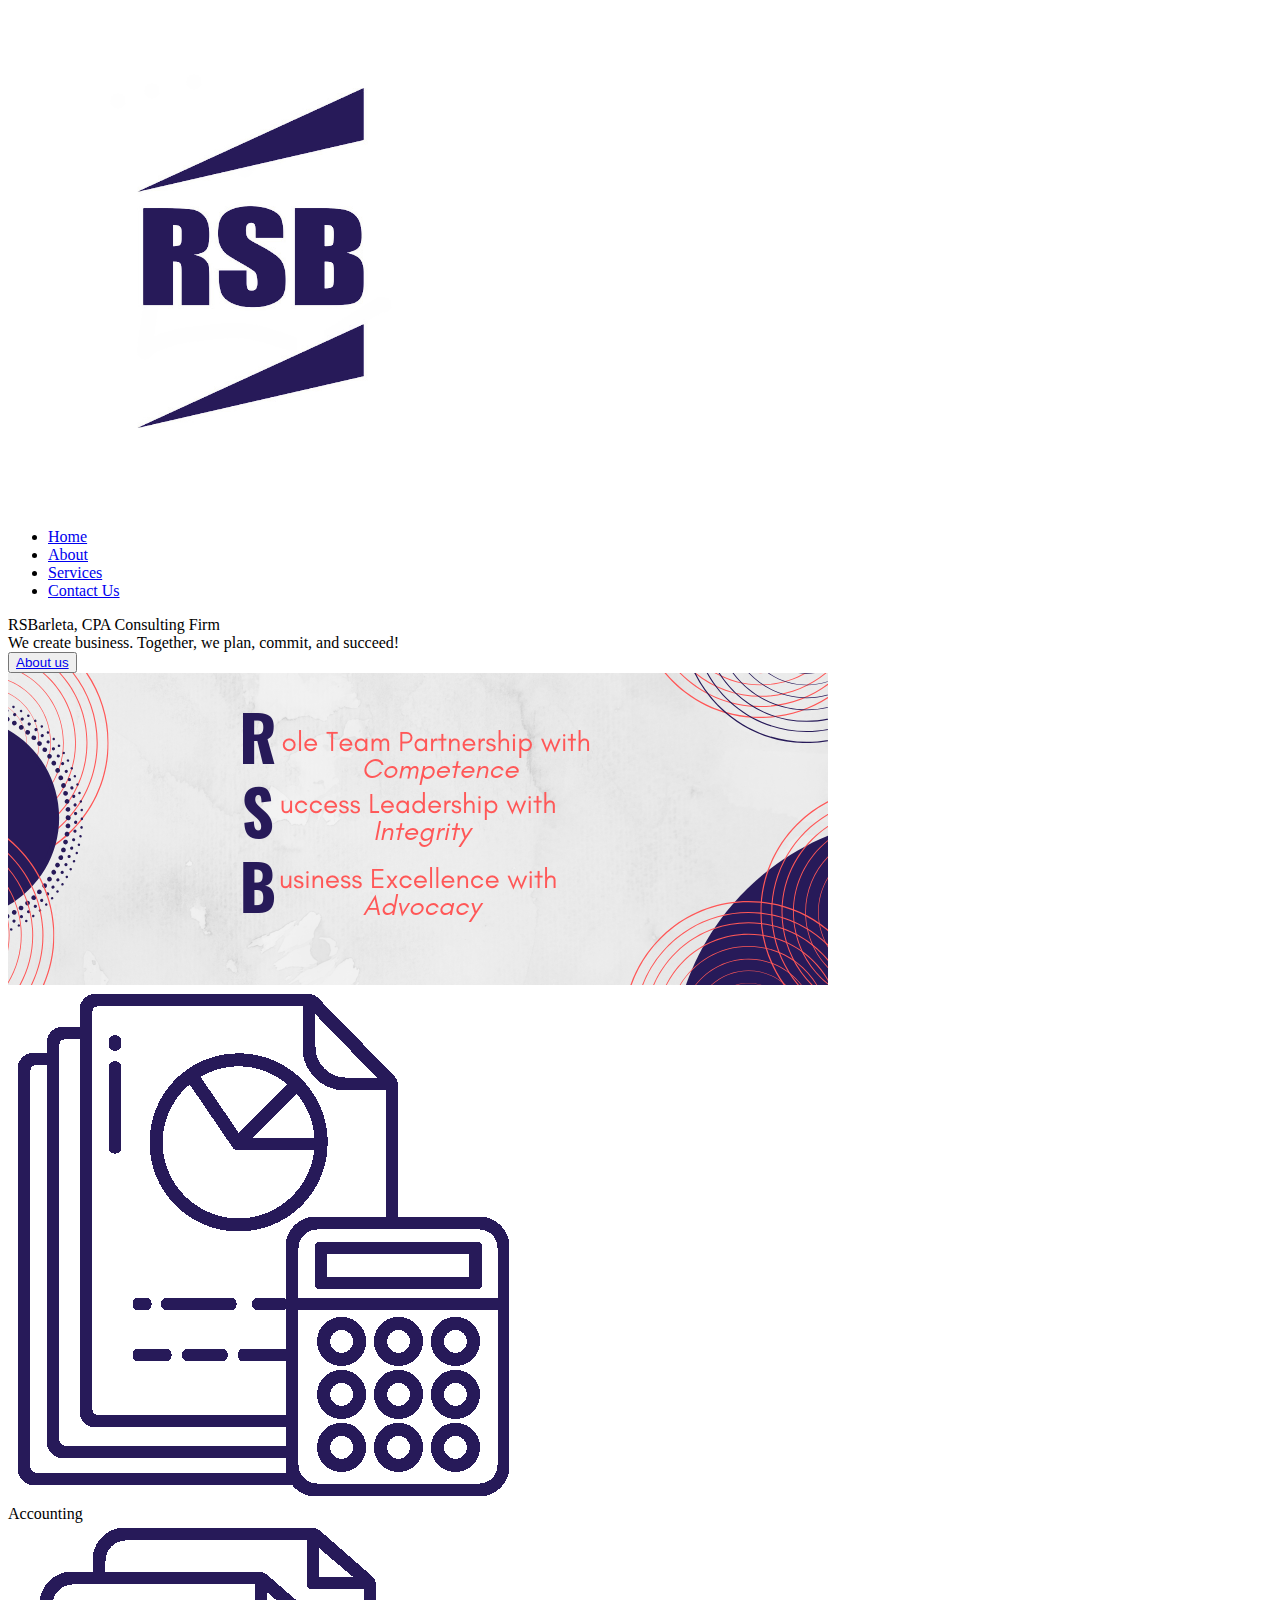
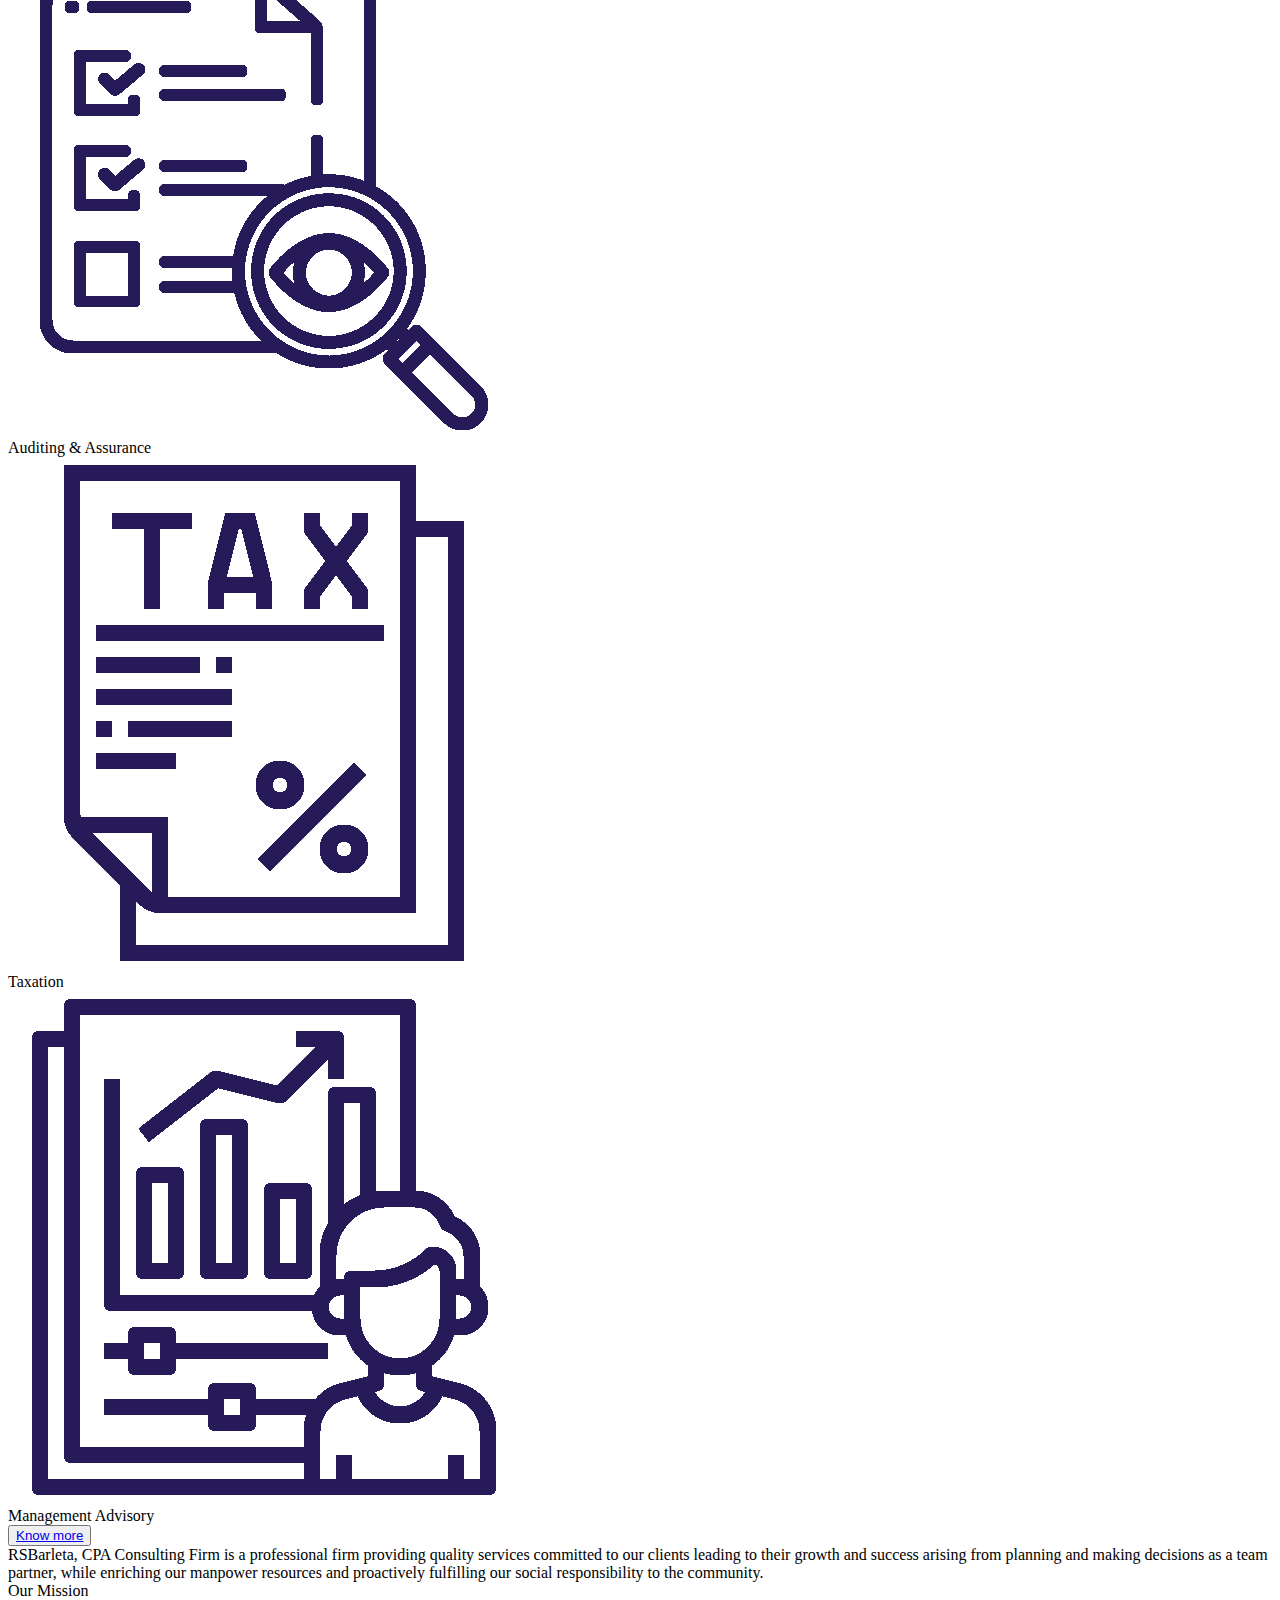
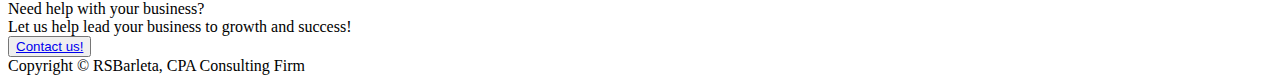
==== index.html @ b574bfd9 "Add content to the about web page and remove the partnerships web page" ====
<!DOCTYPE html>

<html lang="en">
    <head>
        <meta charset="UTF-8">
        <meta http-equiv="X-UA-Compatible" content="IE=edge">
        <meta name="viewport" content="width=device-width, initial-scale=1.0">
        <title>Home - RSBarleta, CPA Consulting Firm</title>
    </head>
    <body>
        <div class="header">
            <img src="images/logo" alt="RSB logo">
            <ul>
                <li><a href="index.html">Home</a></li>
                <li><a href="about.html">About</a></li>
                <li><a href="services.html">Services</a></li>
                <li><a href="contact-us.html">Contact Us</a></li>
            </ul>
        </div>

        <div class="body">
            <div class="hero section">
                <div class="hero-text">
                    <div class="main-text">RSBarleta, CPA Consulting Firm</div>
                    <div class="text">We create business. Together, we plan, commit, and succeed!</div>
                    <button><a href="about.html">About us</a></button>
                </div>
                <div class="hero-image">
                    <img src="images/core-values" alt="RSB core values">
                </div>
            </div>

            <div class="services-section">
                <div class="services">
                    <div class="service">
                        <img src="images/accounting" alt="accounting services">
                        <div class="text">Accounting</div>
                    </div>

                    <div class="service">
                        <img src="images/audit" alt="auditing and assurance services">
                        <div class="text">Auditing & Assurance</div>
                    </div>

                    <div class="service">
                        <img src="images/tax" alt="taxation services">
                        <div class="text">Taxation</div>
                    </div>

                    <div class="service">
                        <img src="images/mas" alt="management advisory services">
                        <div class="text">Management Advisory</div>
                    </div>
                </div>

                <div class="services-button">
                    <button><a href="services.html">Know more</a></button>
                </div>
            </div>

            <div class="mission-section">
                <div class="mission-text">
                    RSBarleta, CPA Consulting Firm is a professional firm providing quality services committed to our clients leading to their growth and success arising from planning and making decisions as a team partner, while enriching our manpower resources and proactively fulfilling our social responsibility to the community.
                </div>

                <div class="mission">Our Mission</div>
            </div>

            <div class="contact-section">
                <div class="contact-window">
                    <div class="contact-text">
                        <div class="call-to-action">Need help with your business?</div>
                        <div class="text">Let us help lead your business to growth and success!</div>
                    </div>

                    <div class="contact-button">
                        <button><a href="contact-us.html">Contact us!</a></button>
                    </div>
                </div>
            </div>
        </div>

        <div class="footer">
            Copyright © RSBarleta, CPA Consulting Firm
        </div>
    </body>
</html>
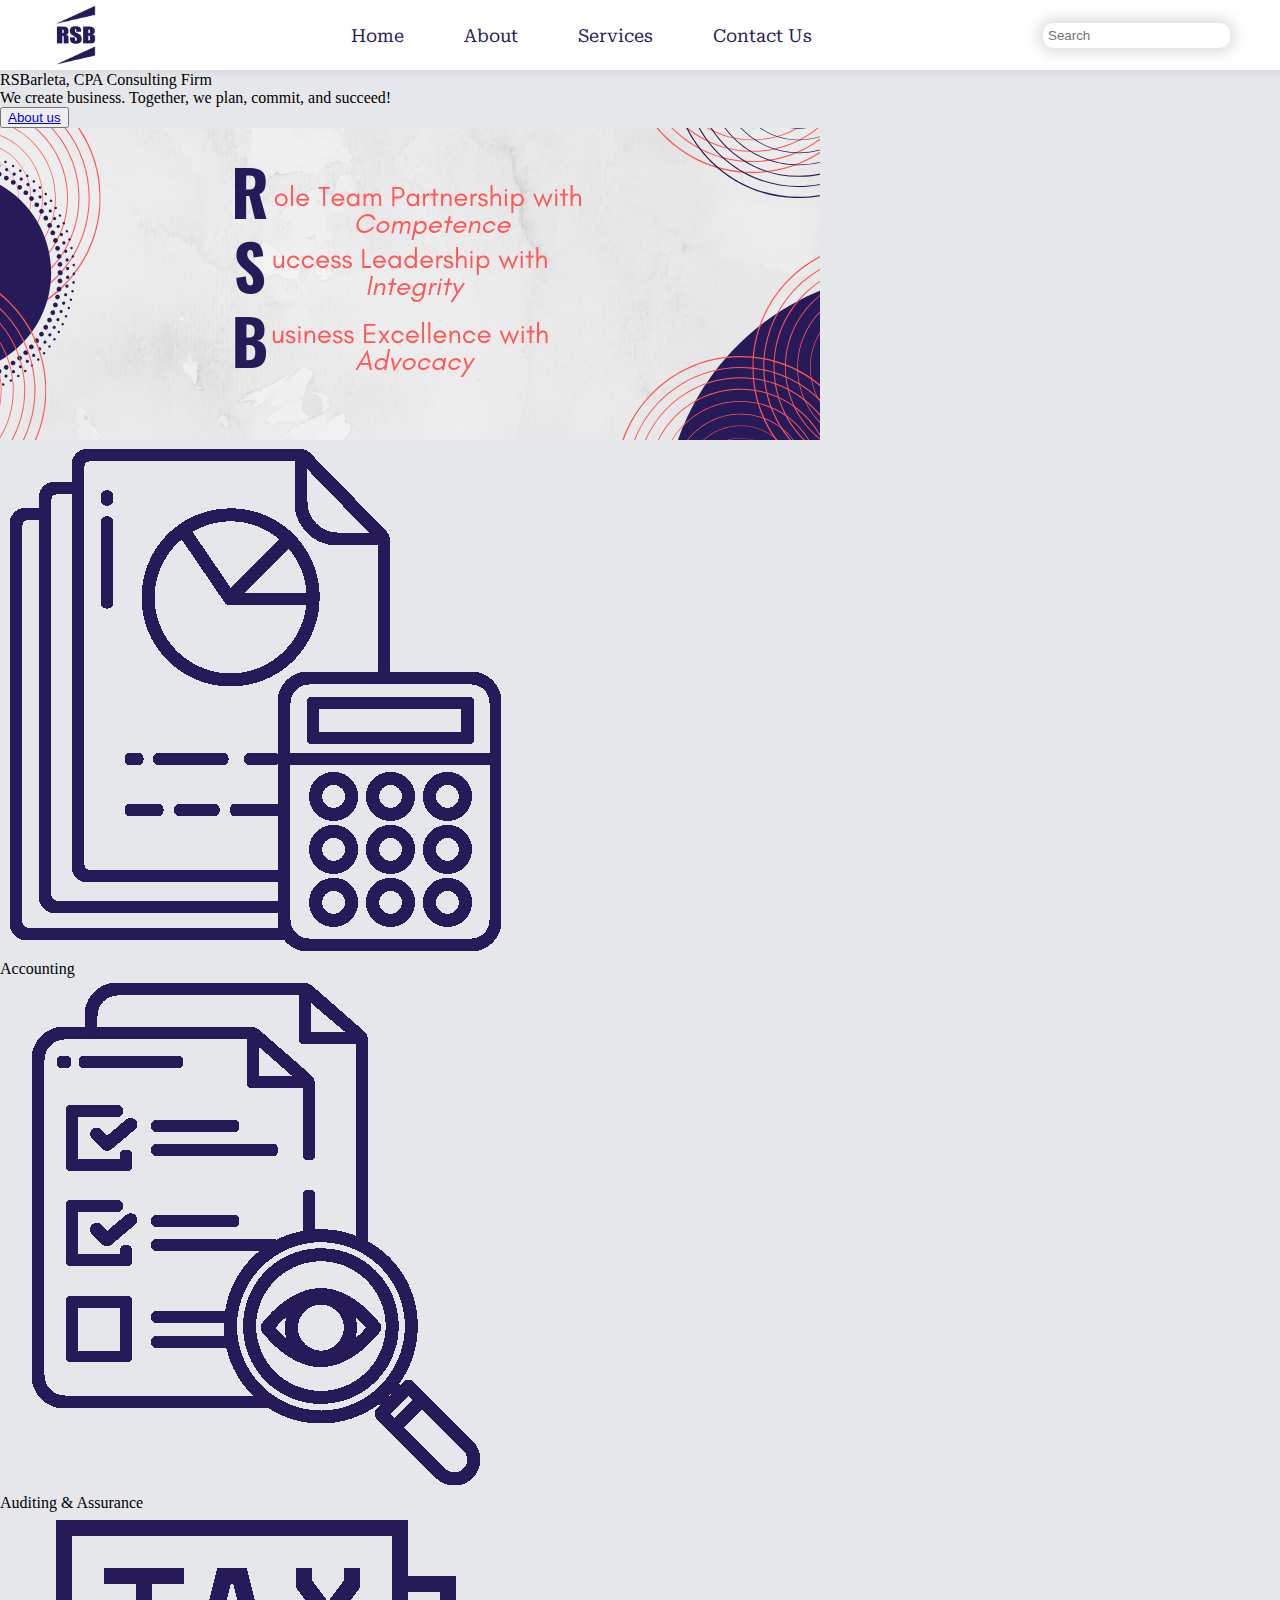
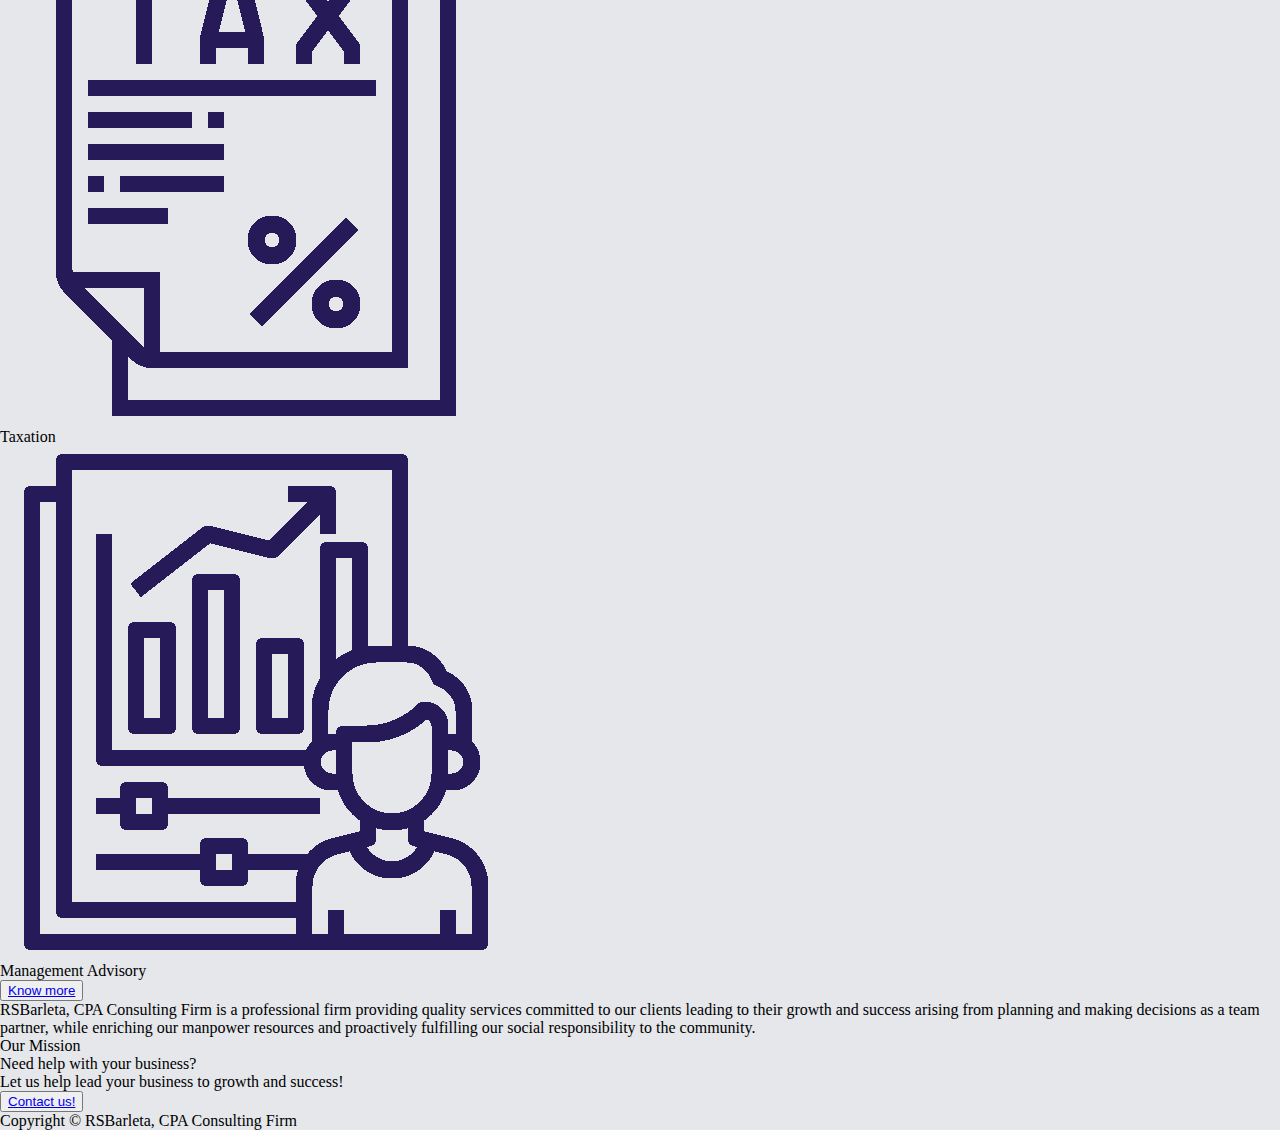
==== commit fa364f21: "Add design to the header" ====
--- a/index.html
+++ b/index.html
@@ -6,16 +6,27 @@
         <meta http-equiv="X-UA-Compatible" content="IE=edge">
         <meta name="viewport" content="width=device-width, initial-scale=1.0">
         <title>Home - RSBarleta, CPA Consulting Firm</title>
+        <link rel="stylesheet" href="styles.css">
     </head>
     <body>
         <div class="header">
-            <img src="images/logo" alt="RSB logo">
-            <ul>
-                <li><a href="index.html">Home</a></li>
-                <li><a href="about.html">About</a></li>
-                <li><a href="services.html">Services</a></li>
-                <li><a href="contact-us.html">Contact Us</a></li>
-            </ul>
+            <div class="logo">
+                <img src="images/logo" alt="RSB logo">
+            </div>
+
+            <div class="header-links">
+                <ul class="links">
+                    <li><a href="index.html">Home</a></li>
+                    <li><a href="about.html">About</a></li>
+                    <li><a href="services.html">Services</a></li>
+                    <li><a href="contact-us.html">Contact Us</a></li>
+                </ul>
+            </div>
+
+            <div class="search">
+                <input type="text" placeholder="Search"></input>
+
+            </div>
         </div>
 
         <div class="body">
--- a/styles.css
+++ b/styles.css
@@ -0,0 +1,68 @@
+@import url('https://fonts.googleapis.com/css2?family=Arvo&display=swap');
+@import url('https://fonts.googleapis.com/css2?family=Lato&family=Montserrat&display=swap');
+@import url('https://fonts.googleapis.com/css2?family=Roboto+Serif:opsz@8..144&display=swap');
+
+html {
+    box-sizing: border-box;
+    overflow-y: scroll;
+}
+
+*, *:before, *:after {
+    box-sizing: inherit;
+}
+
+body {
+    margin: 0;
+    background-color: #e5e7eb;
+}
+
+.header {
+    background-color: white;
+    border-bottom: 1px solid #ddd;
+    box-shadow: 0 0 8px rgba(0,0,0,.1);
+    display: flex;
+    align-items: center;
+    justify-content: space-between;
+}
+
+.logo img {
+    max-width: 100%;
+    max-height: 100%;
+}
+
+.logo {
+    flex-shrink: 0;
+    height: 70px;
+    width: 70px;
+    margin-left: 50px;
+    padding: 5px;
+}
+
+.links {
+    display: flex;
+    flex-shrink: 0;
+    list-style: none;
+    margin: 0;
+    padding: 0;
+    gap: 60px;
+}
+
+.links a {
+    font-size: 18px;
+    font-family: "Roboto Serif";
+    text-decoration: none;
+    color: rgb(39, 26, 89);
+}
+
+.search {
+    margin-right: 50px;
+    flex-shrink: 0;
+}
+
+input {
+    padding: 5px;
+    border: 0;
+    box-shadow: 0 0 15px 4px rgba(0,0,0,0.15);
+    border-radius: 10px;
+}
+
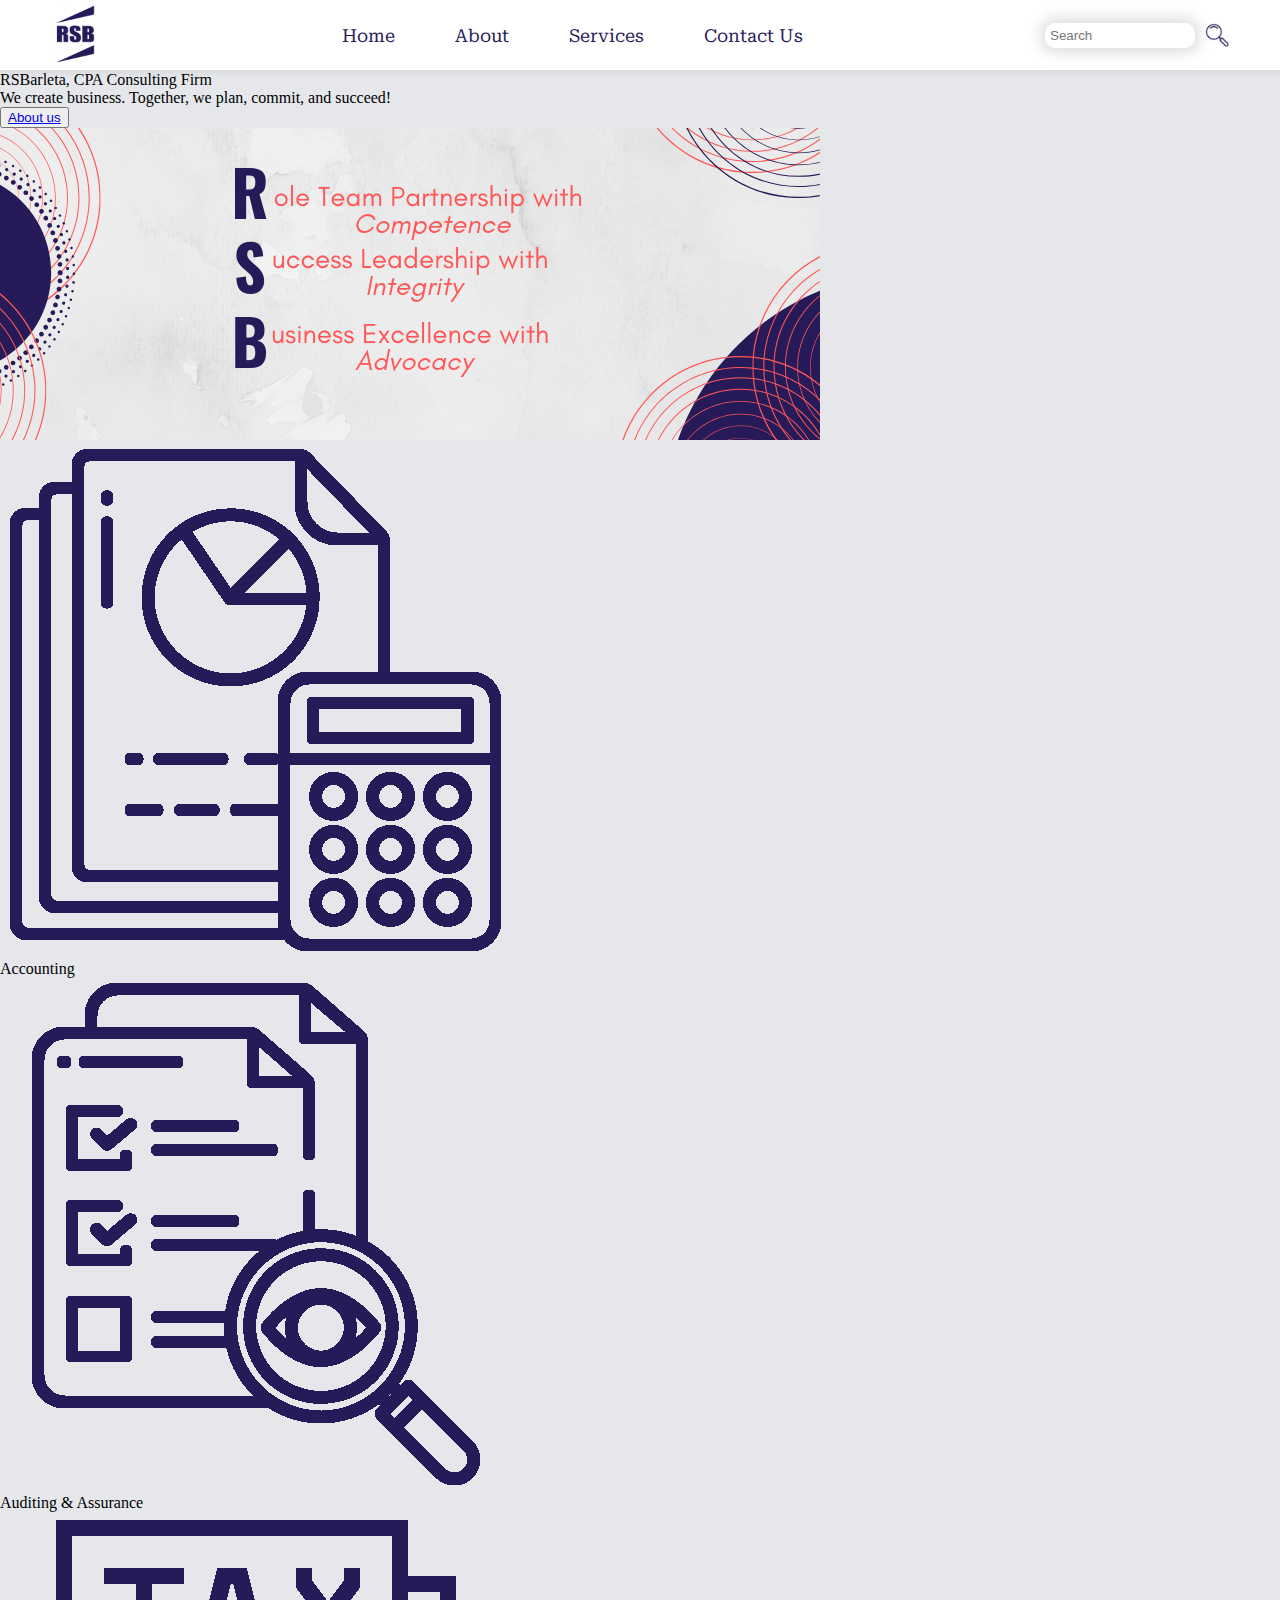
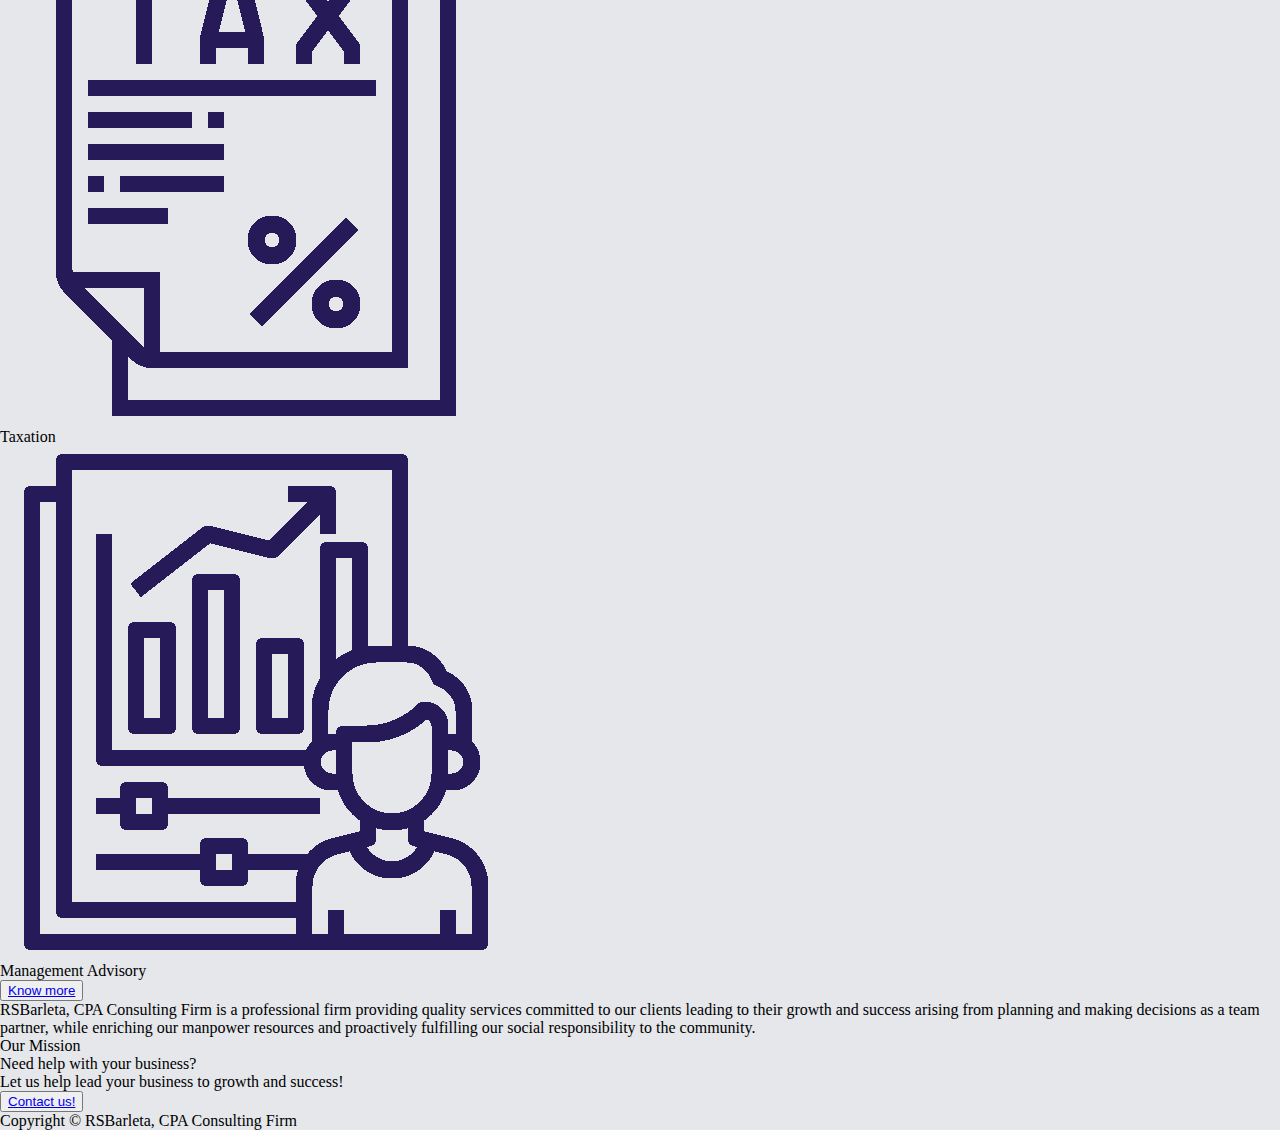
==== commit 13054933: "Add search icon to the header" ====
--- a/index.html
+++ b/index.html
@@ -25,7 +25,7 @@
 
             <div class="search">
                 <input type="text" placeholder="Search"></input>
-
+                <img src="images/search-icon"></img>
             </div>
         </div>
 
--- a/styles.css
+++ b/styles.css
@@ -33,7 +33,7 @@
 .logo {
     flex-shrink: 0;
     height: 70px;
-    width: 70px;
+    width: 50px;
     margin-left: 50px;
     padding: 5px;
 }
@@ -55,6 +55,7 @@
 }
 
 .search {
+    display: flex;
     margin-right: 50px;
     flex-shrink: 0;
 }
@@ -64,5 +65,11 @@
     border: 0;
     box-shadow: 0 0 15px 4px rgba(0,0,0,0.15);
     border-radius: 10px;
+    margin-right: 10px;
+    width: 150px;
 }
 
+.search img {
+    max-width: 25px;
+    max-height: 25px;
+}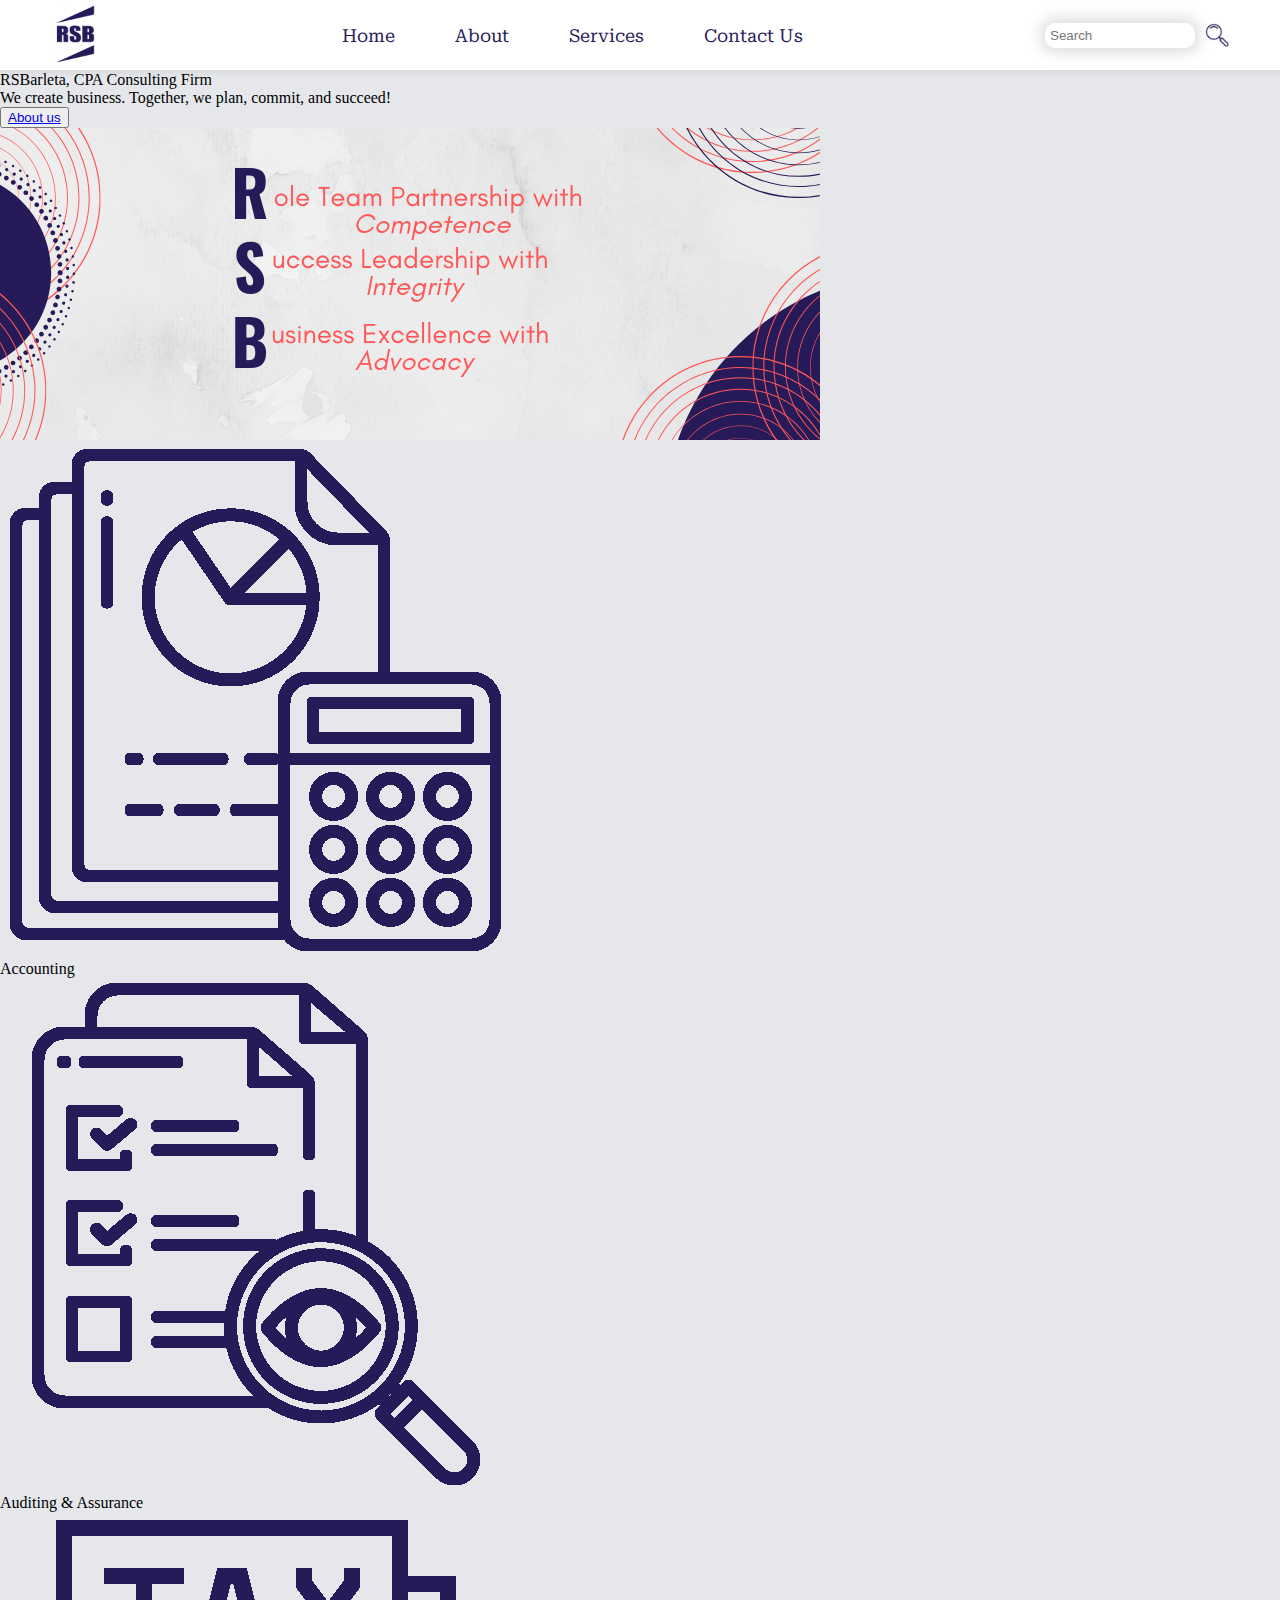
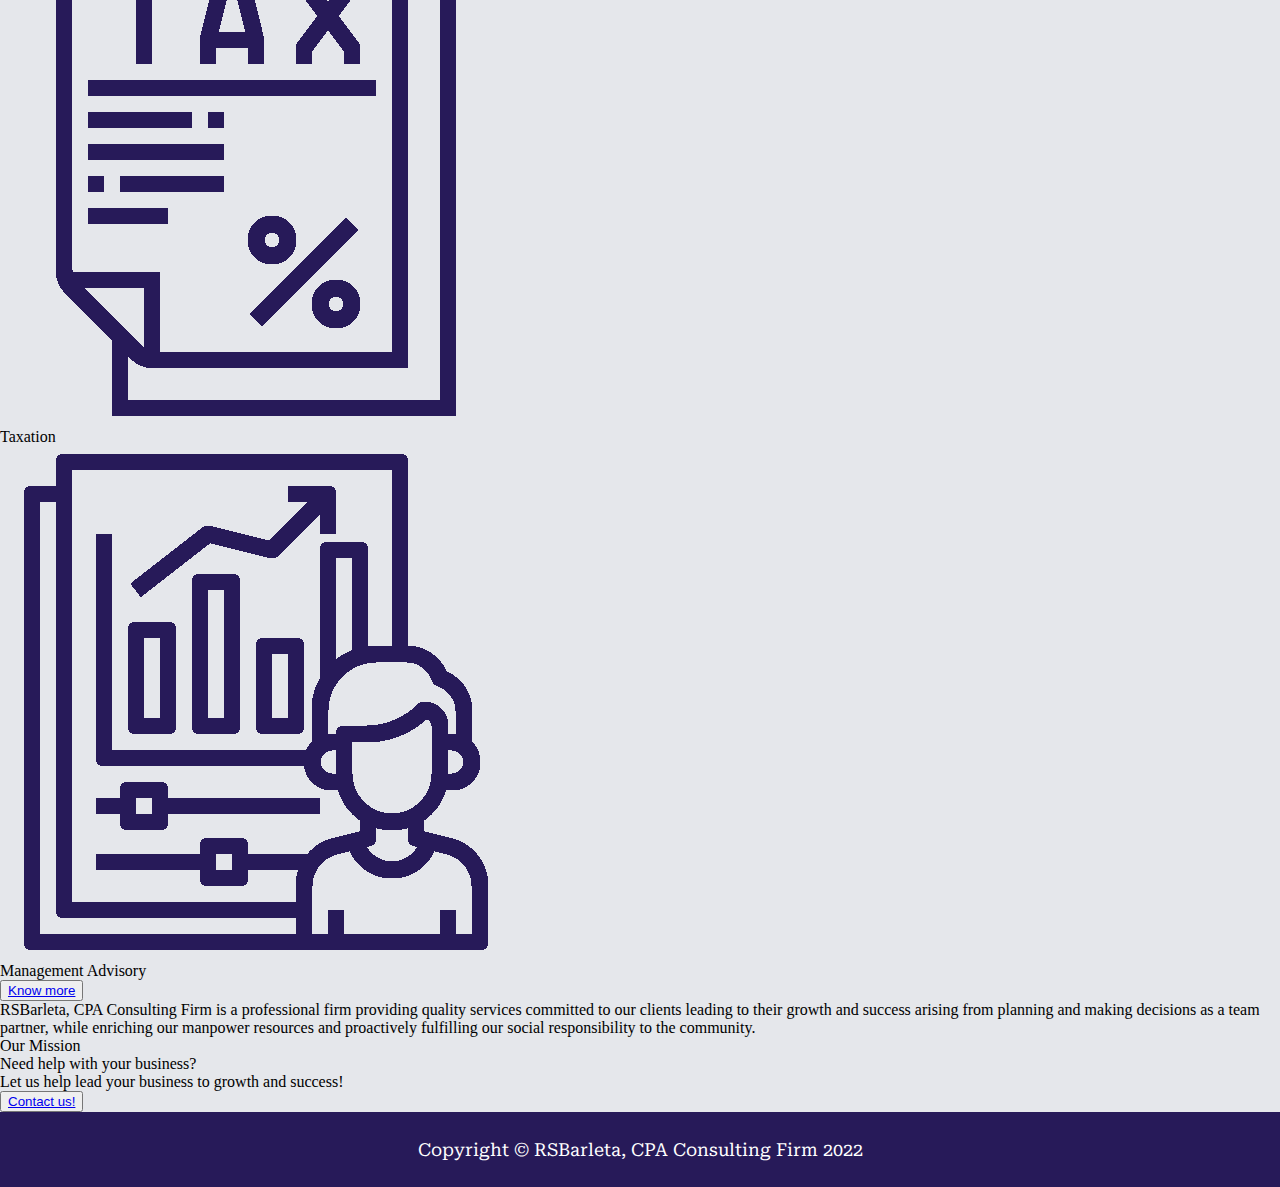
==== commit d07f7463: "Add design to the footer of the website" ====
--- a/index.html
+++ b/index.html
@@ -92,7 +92,7 @@
         </div>
 
         <div class="footer">
-            Copyright © RSBarleta, CPA Consulting Firm
+            Copyright © RSBarleta, CPA Consulting Firm 2022
         </div>
     </body>
 </html>--- a/styles.css
+++ b/styles.css
@@ -13,7 +13,10 @@
 
 body {
     margin: 0;
+    height: 100vh;
     background-color: #e5e7eb;
+    display: flex;
+    flex-direction: column;
 }
 
 .header {
@@ -23,6 +26,7 @@
     display: flex;
     align-items: center;
     justify-content: space-between;
+    padding: 0 50px;
 }
 
 .logo img {
@@ -34,7 +38,6 @@
     flex-shrink: 0;
     height: 70px;
     width: 50px;
-    margin-left: 50px;
     padding: 5px;
 }
 
@@ -49,14 +52,13 @@
 
 .links a {
     font-size: 18px;
-    font-family: "Roboto Serif";
+    font-family: "Roboto Serif", sans-serif;
     text-decoration: none;
     color: rgb(39, 26, 89);
 }
 
 .search {
     display: flex;
-    margin-right: 50px;
     flex-shrink: 0;
 }
 
@@ -72,4 +74,22 @@
 .search img {
     max-width: 25px;
     max-height: 25px;
+}
+
+.footer {
+    display: flex;
+    background-color: rgb(39, 26, 89);
+    color: white;
+    font-size: 18px;
+    font-family: "Roboto Serif", sans-serif;
+    align-items: center;
+    justify-content: center;
+    height: 75px;
+    flex-shrink: 0;
+}
+
+.body {
+    display: flex;
+    flex-direction: column;
+    flex: 1;
 }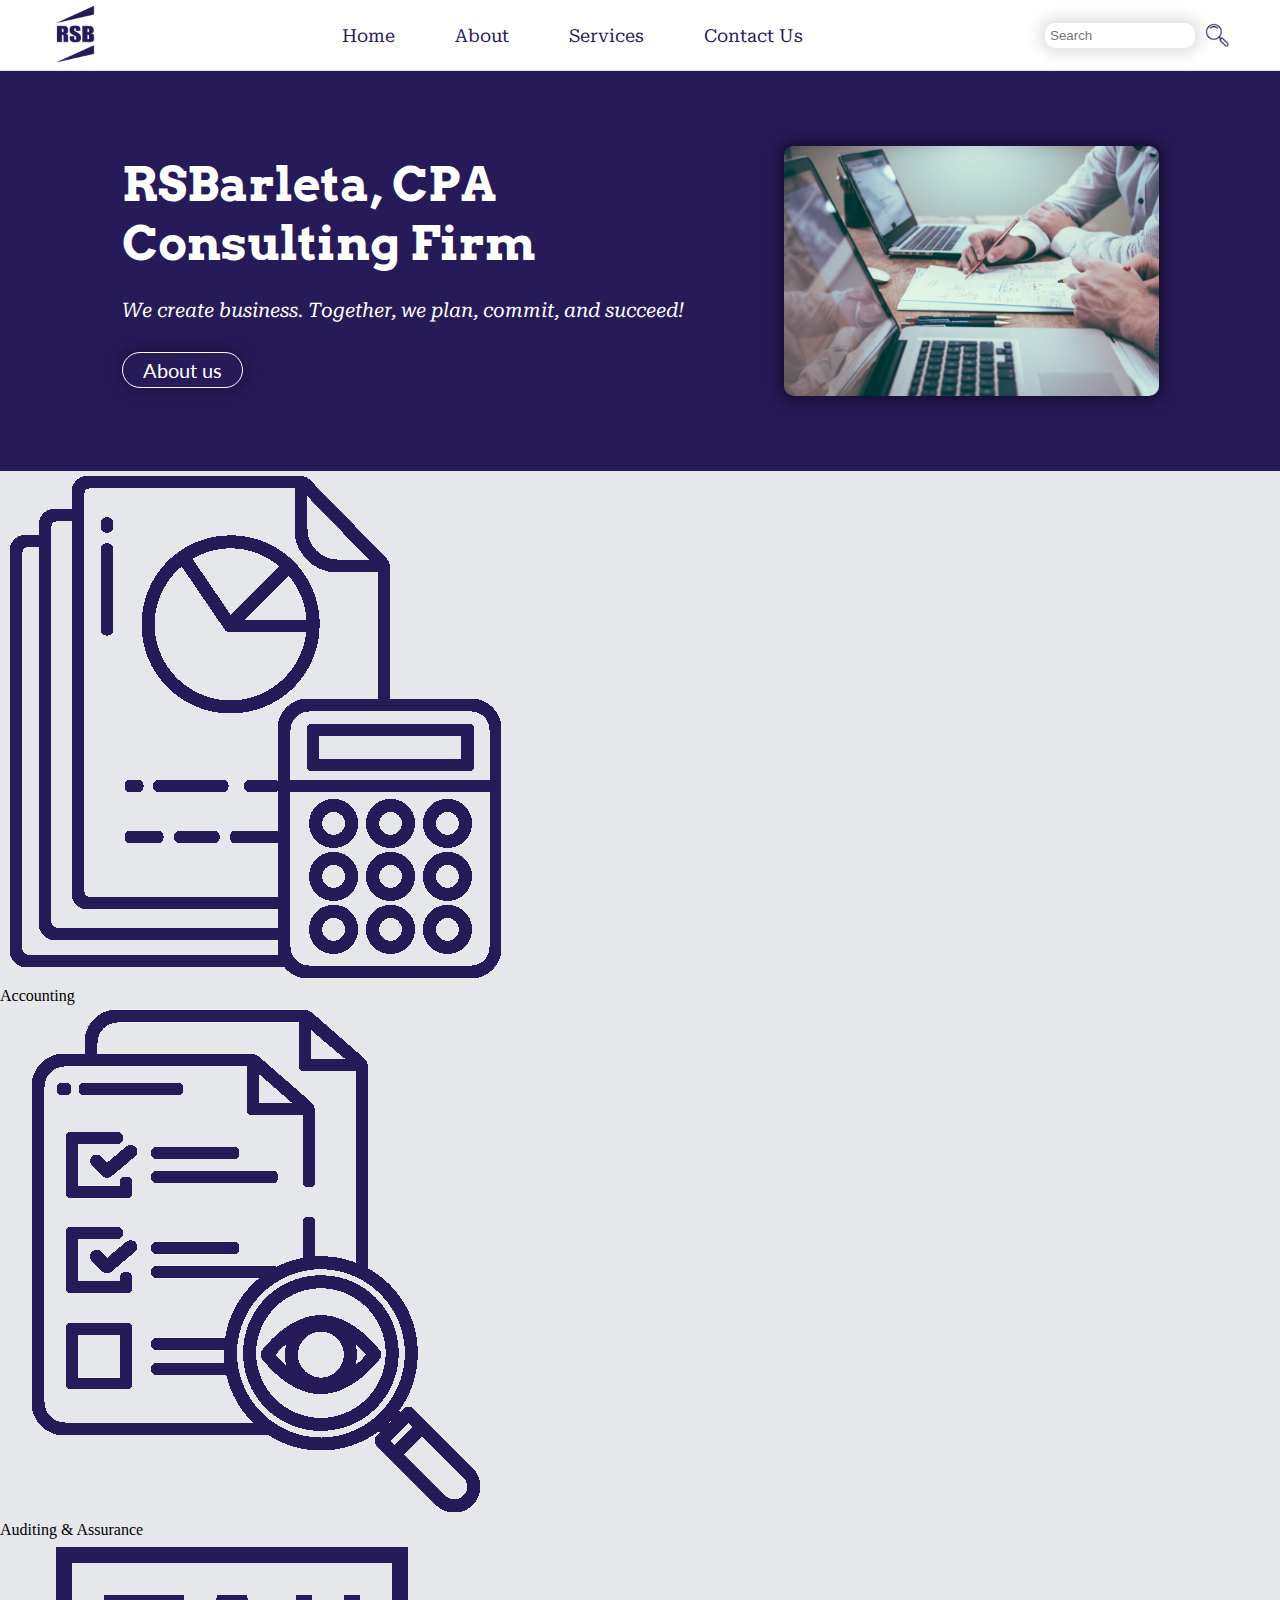
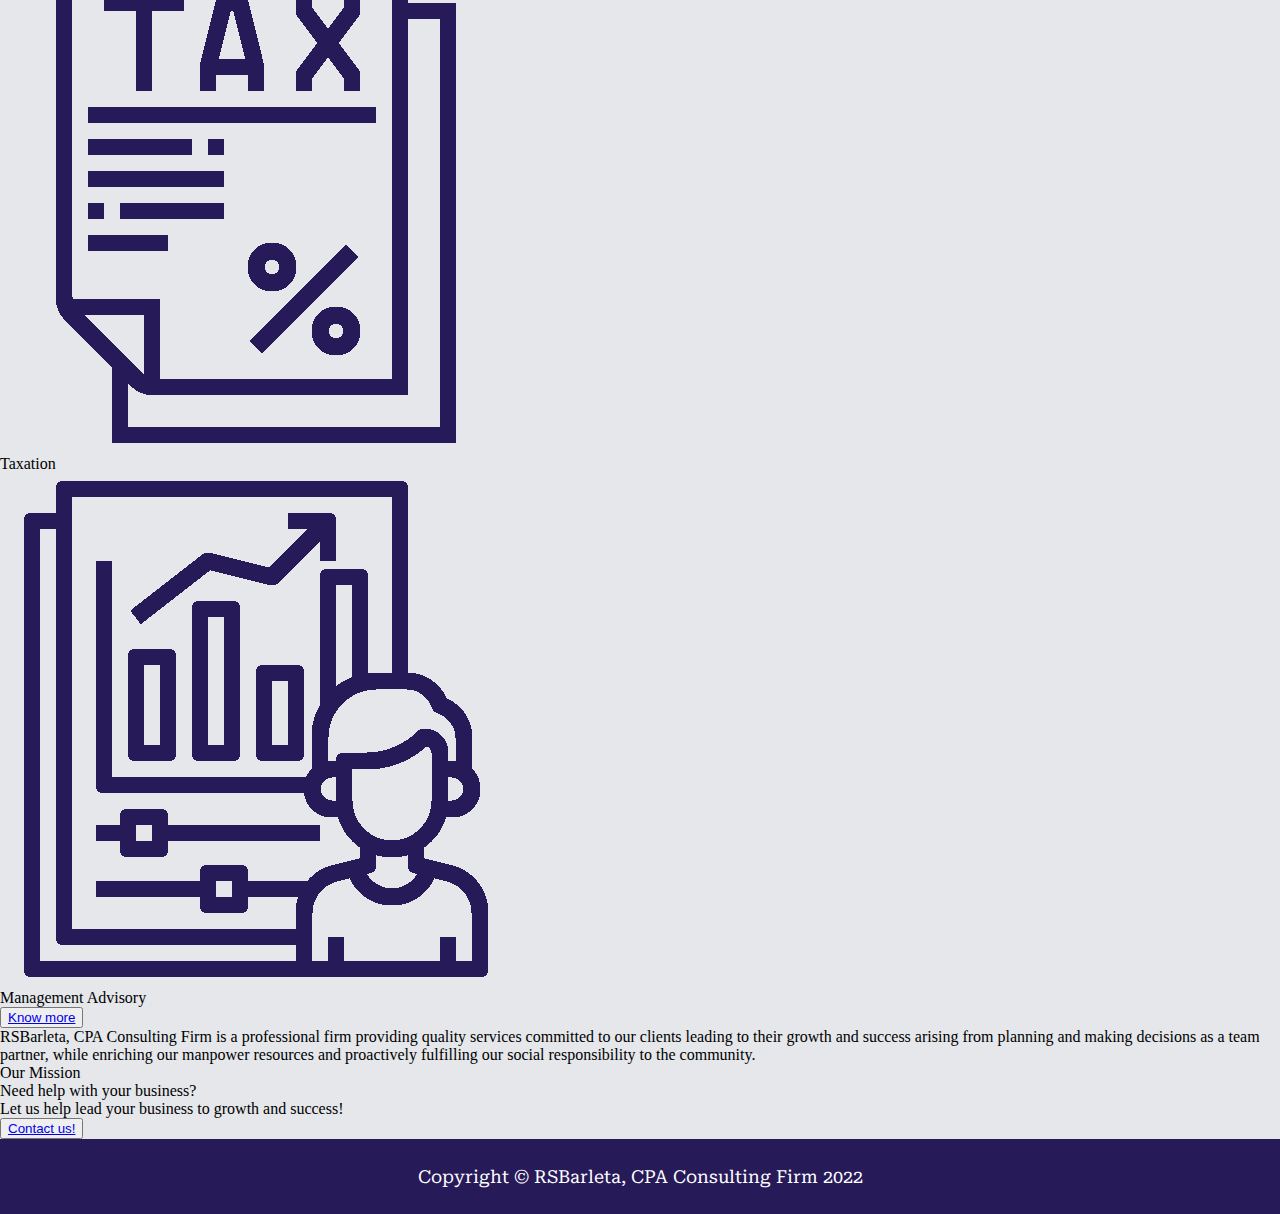
==== commit eff8b8e5: "Add design to the hero section of the home web page" ====
--- a/index.html
+++ b/index.html
@@ -30,15 +30,14 @@
         </div>
 
         <div class="body">
-            <div class="hero section">
+            <div class="hero-section">
                 <div class="hero-text">
-                    <div class="main-text">RSBarleta, CPA Consulting Firm</div>
+                    <div class="heading">RSBarleta, CPA <br> 
+                    Consulting Firm</div>
                     <div class="text">We create business. Together, we plan, commit, and succeed!</div>
                     <button><a href="about.html">About us</a></button>
                 </div>
-                <div class="hero-image">
-                    <img src="images/core-values" alt="RSB core values">
-                </div>
+                <img src="images/hero-image" alt="building">
             </div>
 
             <div class="services-section">
--- a/styles.css
+++ b/styles.css
@@ -92,4 +92,54 @@
     display: flex;
     flex-direction: column;
     flex: 1;
+}
+
+.body .hero-section {
+    display: flex;
+    background-color:rgb(39, 26, 89);
+    align-items: center;
+    justify-content: center;
+    padding: 75px;
+}
+
+.body .hero-text {
+    margin-right: 100px;
+}
+
+.body .hero-section .heading {
+    color: white;
+    font-family: "Arvo", sans-serif;
+    font-size: 48px;
+    font-weight: bold;
+    margin-bottom: 25px;
+}
+
+.body .hero-section .text {
+    color: white;
+    font-family: "Roboto Serif", sans-serif;
+    font-size: 20px;
+    font-style: italic;
+    margin-bottom: 30px;
+}
+
+.body .hero-section button{
+    border: 1px solid white;
+    background-color: rgba(255, 255, 255,0.00);
+    box-shadow: 0 0 15px 4px rgba(0,0,0,0.25);
+    border-radius: 20px;
+    padding: 5px 20px;
+}
+
+.body .hero-section a {
+    text-decoration: none;
+    color: white;
+    font-family: "Lato";
+    font-size: 20px;
+}
+
+.body .hero-section img {
+    width: 375px;
+    height: auto;
+    border-radius: 10px;
+    box-shadow: 0 0 15px 4px rgba(0,0,0,0.50);
 }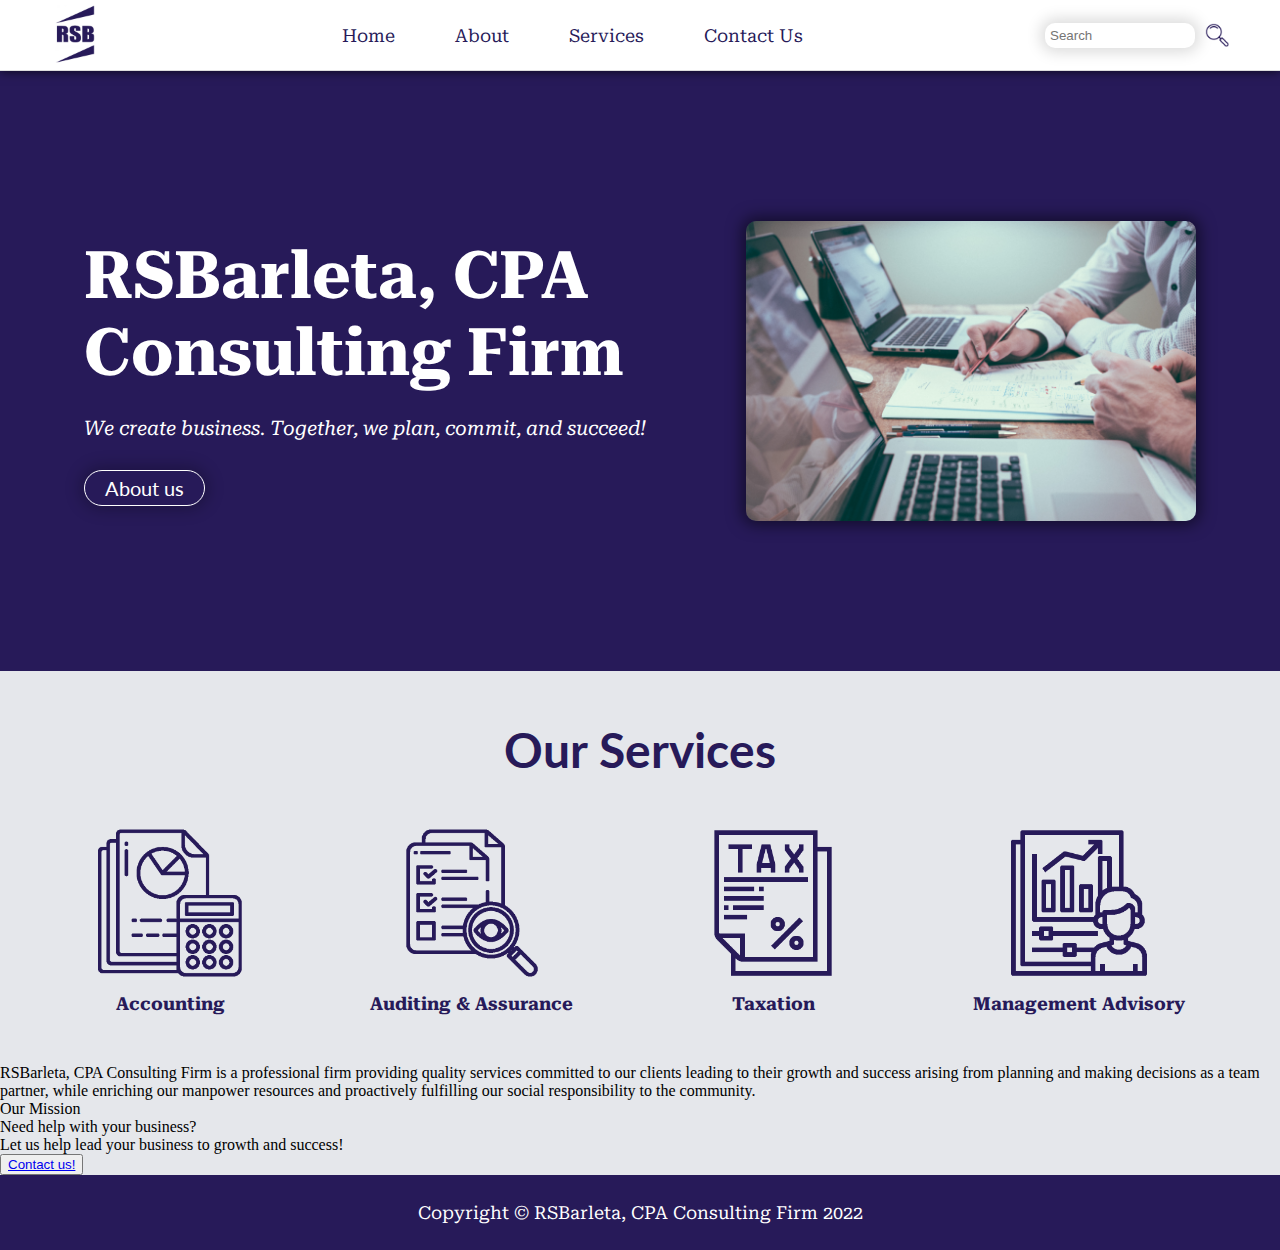
==== commit 4146aaa5: "Add design to the services section of the home web page" ====
--- a/index.html
+++ b/index.html
@@ -41,6 +41,7 @@
             </div>
 
             <div class="services-section">
+                <div class="heading">Our Services</div>
                 <div class="services">
                     <div class="service">
                         <img src="images/accounting" alt="accounting services">
@@ -61,10 +62,6 @@
                         <img src="images/mas" alt="management advisory services">
                         <div class="text">Management Advisory</div>
                     </div>
-                </div>
-
-                <div class="services-button">
-                    <button><a href="services.html">Know more</a></button>
                 </div>
             </div>
 
--- a/styles.css
+++ b/styles.css
@@ -1,4 +1,3 @@
-@import url('https://fonts.googleapis.com/css2?family=Arvo&display=swap');
 @import url('https://fonts.googleapis.com/css2?family=Lato&family=Montserrat&display=swap');
 @import url('https://fonts.googleapis.com/css2?family=Roboto+Serif:opsz@8..144&display=swap');
 
@@ -22,11 +21,12 @@
 .header {
     background-color: white;
     border-bottom: 1px solid #ddd;
-    box-shadow: 0 0 8px rgba(0,0,0,.1);
+    box-shadow: 0 0 10px rgba(0,0,0,.75);
     display: flex;
     align-items: center;
     justify-content: space-between;
     padding: 0 50px;
+    z-index: 10 !important;
 }
 
 .logo img {
@@ -94,12 +94,14 @@
     flex: 1;
 }
 
+/* Hero section */
+
 .body .hero-section {
     display: flex;
     background-color:rgb(39, 26, 89);
     align-items: center;
     justify-content: center;
-    padding: 75px;
+    padding: 150px 75px;
 }
 
 .body .hero-text {
@@ -108,8 +110,8 @@
 
 .body .hero-section .heading {
     color: white;
-    font-family: "Arvo", sans-serif;
-    font-size: 48px;
+    font-family: "Roboto Serif", sans-serif;
+    font-size: 66px;
     font-weight: bold;
     margin-bottom: 25px;
 }
@@ -138,8 +140,50 @@
 }
 
 .body .hero-section img {
-    width: 375px;
+    width: 450px;
     height: auto;
     border-radius: 10px;
     box-shadow: 0 0 15px 4px rgba(0,0,0,0.50);
+}
+
+/* Our services section*/
+
+.services-section{
+    display: flex;
+    flex-direction: column;
+    align-items: center;
+    padding: 50px 0;
+}
+
+.services-section .heading {
+    color:rgb(39, 26, 89);
+    font-family: "Lato", sans-serif;
+    font-size: 48px;
+    font-weight: bold;
+    margin-bottom: 50px;
+}
+
+.services {
+    display: flex;
+    justify-content: space-around;
+    gap: 125px;
+}
+
+.service img {
+    width: 150px;
+    height: auto;
+}
+
+.service .text {
+    font-family: "Roboto Serif", sans-serif;
+    font-weight: bold;
+    font-size: 18px;
+    color:rgb(39, 26, 89);
+}
+
+.service {
+    display: flex;
+    flex-direction: column;
+    align-items: center;
+    gap: 15px;
 }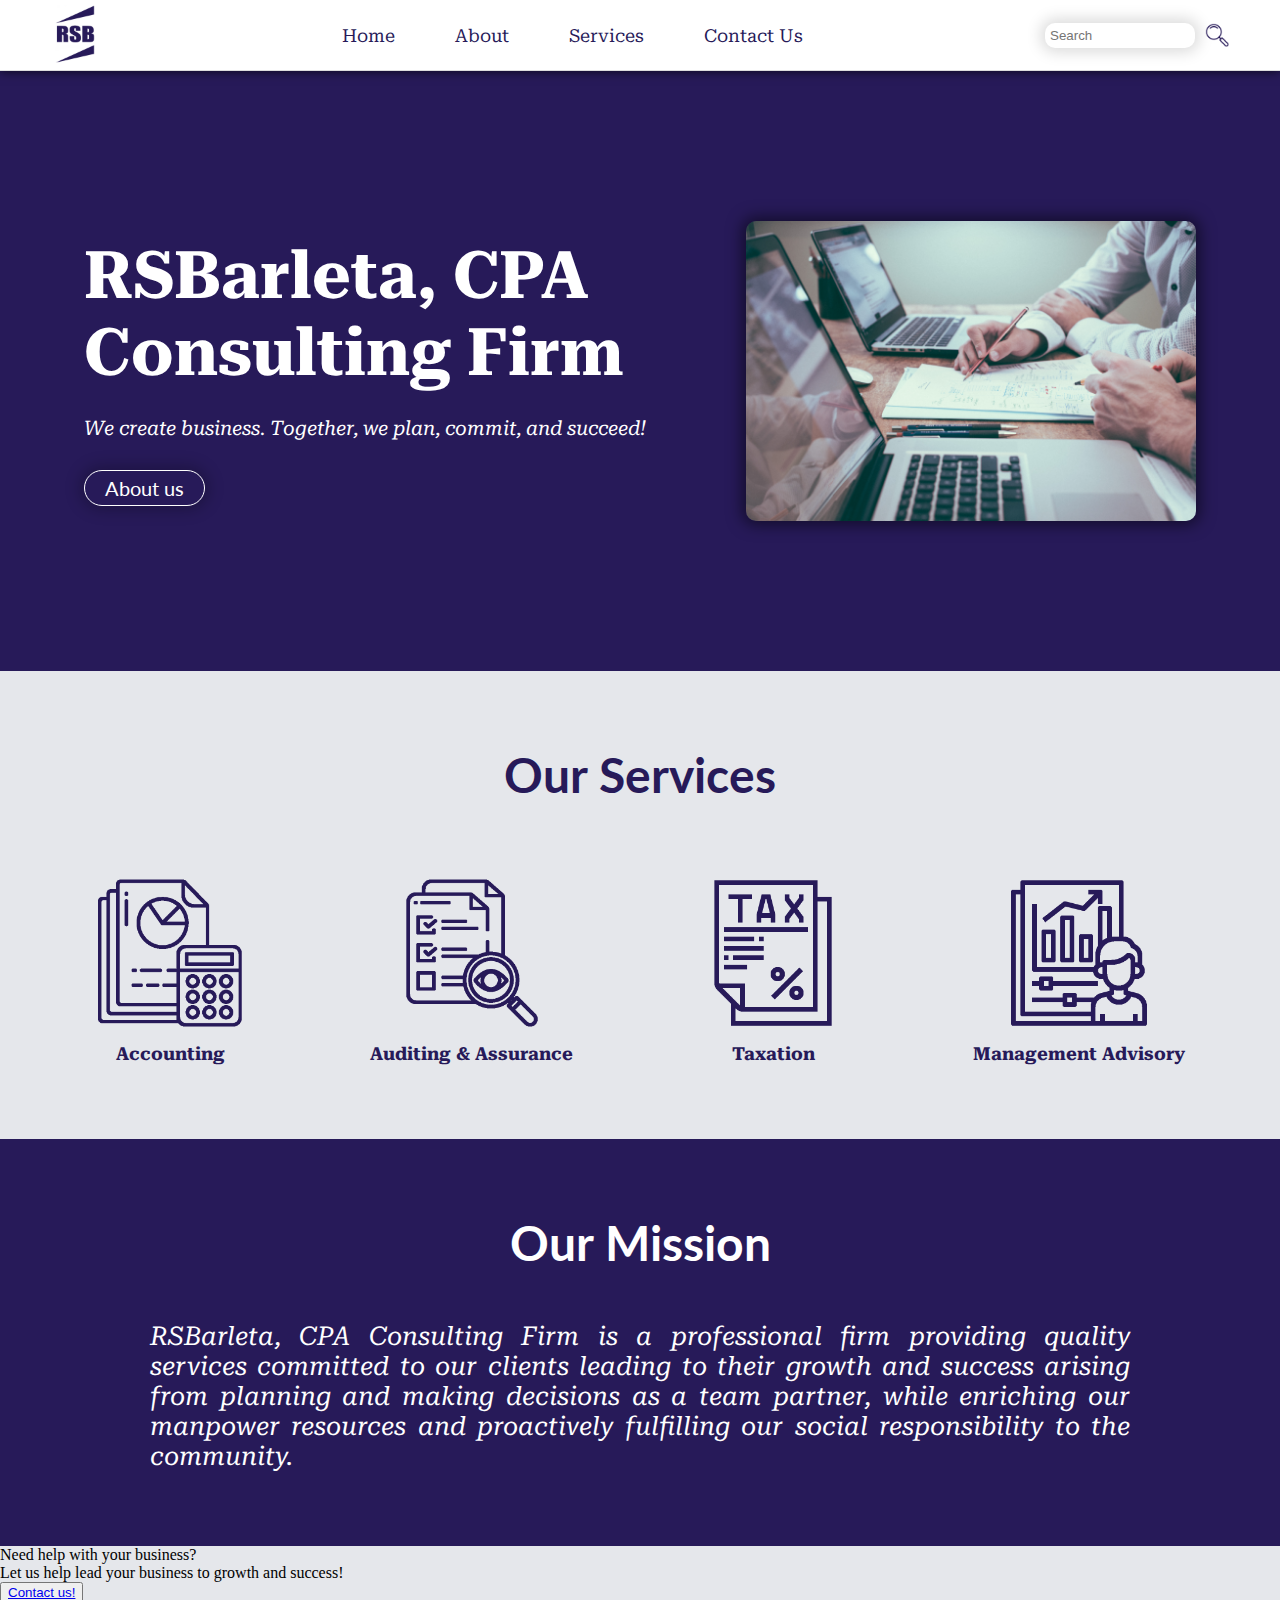
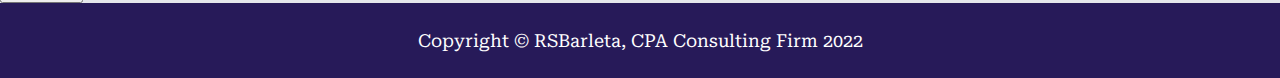
==== commit 4a55b809: "Add design to the mission section of the home web page" ====
--- a/index.html
+++ b/index.html
@@ -66,11 +66,12 @@
             </div>
 
             <div class="mission-section">
+
+                <div class="mission">Our Mission</div>
+
                 <div class="mission-text">
                     RSBarleta, CPA Consulting Firm is a professional firm providing quality services committed to our clients leading to their growth and success arising from planning and making decisions as a team partner, while enriching our manpower resources and proactively fulfilling our social responsibility to the community.
                 </div>
-
-                <div class="mission">Our Mission</div>
             </div>
 
             <div class="contact-section">
--- a/styles.css
+++ b/styles.css
@@ -146,13 +146,13 @@
     box-shadow: 0 0 15px 4px rgba(0,0,0,0.50);
 }
 
-/* Our services section*/
+/* Our services section */
 
 .services-section{
     display: flex;
     flex-direction: column;
     align-items: center;
-    padding: 50px 0;
+    padding: 75px 0;
 }
 
 .services-section .heading {
@@ -160,7 +160,7 @@
     font-family: "Lato", sans-serif;
     font-size: 48px;
     font-weight: bold;
-    margin-bottom: 50px;
+    margin-bottom: 75px;
 }
 
 .services {
@@ -186,4 +186,32 @@
     flex-direction: column;
     align-items: center;
     gap: 15px;
+}
+
+/* Mission section */
+
+.mission-section {
+    display: flex;
+    flex-direction: column;
+    background-color:rgb(39, 26, 89);
+    align-items: center;
+    justify-content: center;
+    padding: 75px 150px;
+}
+
+.mission {
+    color: white;
+    font-family: "Lato", sans-serif;
+    font-size: 48px;
+    font-weight: bold;
+    margin-bottom: 50px;
+    padding: 0px;
+}
+
+.mission-text{
+    font-family: "Roboto Serif", sans-serif;
+    font-style: italic;
+    font-size: 26px;
+    color: white;
+    text-align: justify;
 }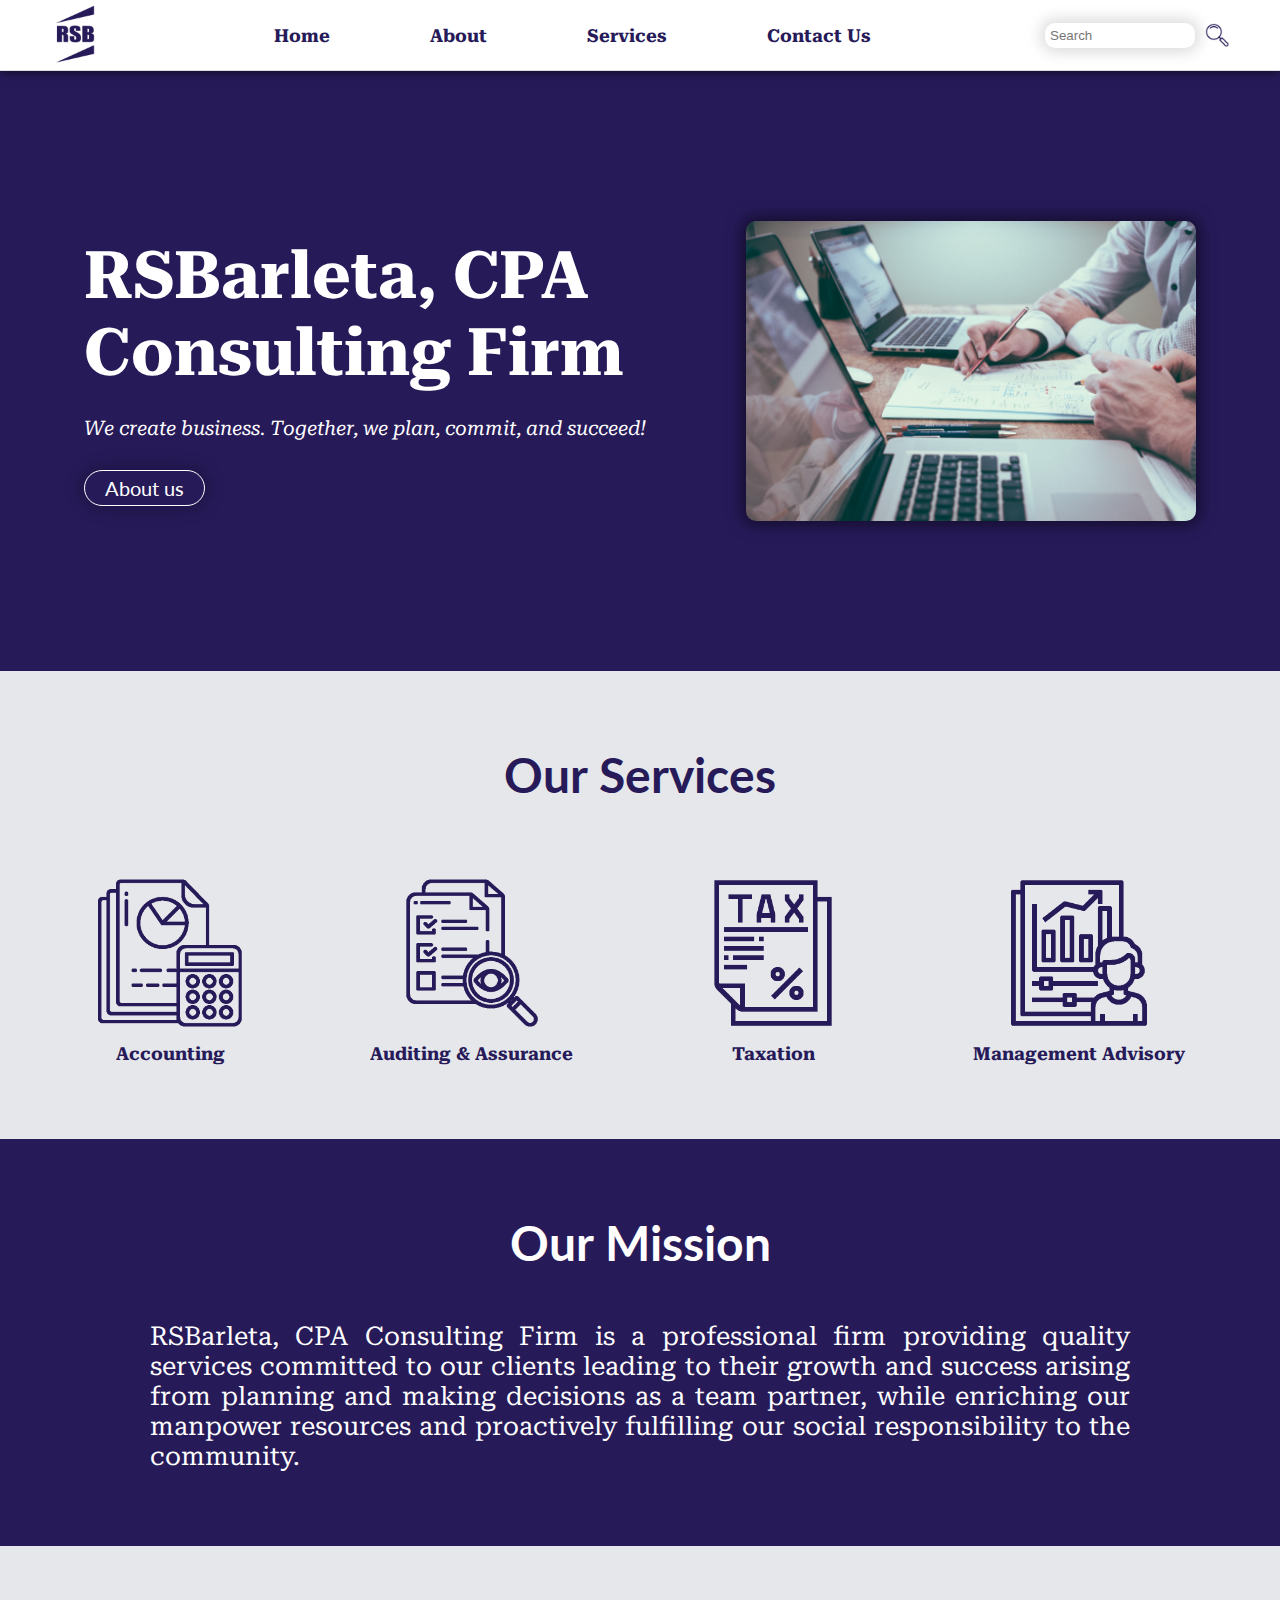
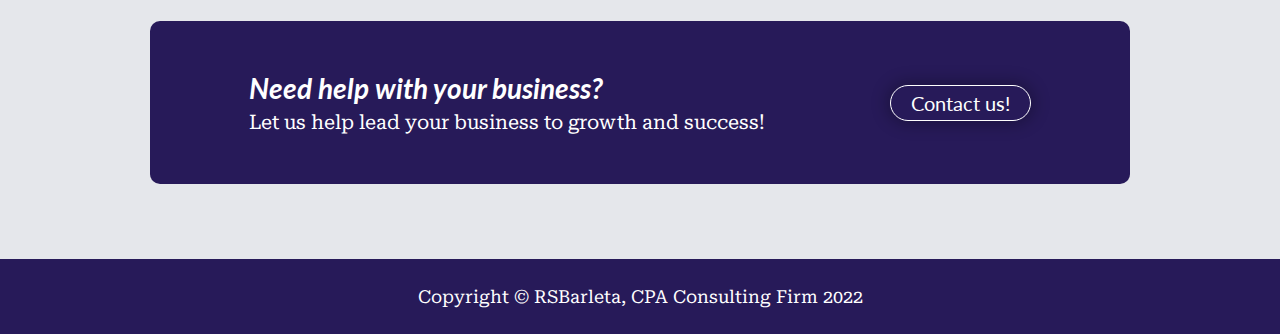
==== commit 25895e4b: "Add design to the about web page" ====
--- a/index.html
+++ b/index.html
@@ -67,7 +67,7 @@
 
             <div class="mission-section">
 
-                <div class="mission">Our Mission</div>
+                <div class="heading">Our Mission</div>
 
                 <div class="mission-text">
                     RSBarleta, CPA Consulting Firm is a professional firm providing quality services committed to our clients leading to their growth and success arising from planning and making decisions as a team partner, while enriching our manpower resources and proactively fulfilling our social responsibility to the community.
--- a/styles.css
+++ b/styles.css
@@ -47,13 +47,14 @@
     list-style: none;
     margin: 0;
     padding: 0;
-    gap: 60px;
+    gap: 100px;
 }
 
 .links a {
     font-size: 18px;
     font-family: "Roboto Serif", sans-serif;
     text-decoration: none;
+    font-weight: bold;
     color: rgb(39, 26, 89);
 }
 
@@ -199,19 +200,234 @@
     padding: 75px 150px;
 }
 
+.mission-section .heading {
+    color: white;
+    font-family: "Lato", sans-serif;
+    font-size: 48px;
+    font-weight: bold;
+    margin-bottom: 50px;
+    padding: 0px;
+}
+
+.mission-text{
+    font-family: "Roboto Serif", sans-serif;
+    font-size: 26px;
+    color: white;
+    text-align: justify;
+}
+
+/* Contact us section */
+
+.contact-section {
+    padding: 75px 150px;
+}
+
+.contact-window {
+    display: flex;
+    background-color: rgb(39, 26, 89);
+    align-items: center;
+    justify-content: center;
+    padding: 50px;
+    gap: 125px;
+    border-radius: 10px;
+}
+
+.contact-button button {
+    border: 1px solid white;
+    background-color: rgba(255, 255, 255,0.00);
+    box-shadow: 0 0 15px 4px rgba(0,0,0,0.25);
+    border-radius: 20px;
+    padding: 5px 20px;
+}
+
+.contact-button a {
+    text-decoration: none;
+    color: white;
+    font-family: "Lato";
+    font-size: 20px;
+}
+
+.call-to-action {
+    font-family: "Lato", sans-serif;
+    font-weight: bold;
+    font-style: italic;
+    font-size: 28px;
+    color: white;
+    margin-bottom: 5px;
+}
+
+.contact-text .text {
+    font-family: "Roboto Serif", sans-serif;
+    color: white;
+    font-size: 20px;
+}
+
+/* About Us web page */
+
+.about-us {
+    display: flex;
+    flex-direction: column;
+    padding: 100px 200px;
+    align-items: center;
+}
+
+.about-us .heading {
+    color:rgb(39, 26, 89);
+    font-family: "Lato", sans-serif;
+    font-size: 48px;
+    font-weight: bold;
+    margin-bottom: 50px;
+}
+
+.about-us .text {
+    font-family: "Roboto Serif", sans-serif;
+    font-size: 24px;
+    text-align: justify;
+    color: #1F2937;
+}
+
 .mission {
-    color: white;
-    font-family: "Lato", sans-serif;
-    font-size: 48px;
-    font-weight: bold;
-    margin-bottom: 50px;
-    padding: 0px;
-}
-
-.mission-text{
-    font-family: "Roboto Serif", sans-serif;
-    font-style: italic;
-    font-size: 26px;
-    color: white;
+    background-color: rgb(39, 26, 89);
+    display: flex;
+    flex-direction: column;
+    padding: 100px 200px;
+    align-items: center;
+}
+
+.mission .heading {
+    color: white;
+    font-family: "Lato", sans-serif;
+    font-size: 48px;
+    font-weight: bold;
+    margin-bottom: 50px;
+}
+
+.mission .text {
+    font-family: "Roboto Serif", sans-serif;
+    font-size: 24px;
     text-align: justify;
+    color: white;
+}
+
+.vision {
+    display: flex;
+    flex-direction: column;
+    padding: 100px 200px;
+    align-items: center;
+}
+
+.vision .heading {
+    color:rgb(39, 26, 89);
+    font-family: "Lato", sans-serif;
+    font-size: 48px;
+    font-weight: bold;
+    margin-bottom: 50px;
+}
+
+.vision .text {
+    font-family: "Roboto Serif", sans-serif;
+    font-size: 24px;
+    text-align: justify;
+    color: #1F2937;
+}
+
+.core-values {
+    background-color: rgb(39, 26, 89);
+    display: flex;
+    flex-direction: column;
+    padding: 100px 200px;
+    align-items: center;
+}
+
+.core-values .heading {
+    color: white;
+    font-family: "Lato", sans-serif;
+    font-size: 48px;
+    font-weight: bold;
+    margin-bottom: 50px;
+}
+
+.core-values img {
+    border-radius: 15px;
+    box-shadow: 0 0 15px 4px rgba(0,0,0,0.50);
+}
+
+.president {
+    display: flex;
+    flex-direction: column;
+    padding: 100px 200px;
+    align-items: center;
+}
+
+.president .heading {
+    color:rgb(39, 26, 89);
+    font-family: "Lato", sans-serif;
+    font-size: 48px;
+    font-weight: bold;
+    margin-bottom: 50px;
+}
+
+.president .container {
+    display: flex;
+    align-items: center;
+    justify-content: center;
+    gap: 75px;
+}
+
+.president img {
+    border-radius: 50%;
+    width: 250px;
+    height: auto;
+}
+
+.president .name {
+    font-family: "Lato", sans-serif;
+    font-weight: bold;
+    font-size: 32px;
+    color:rgb(39, 26, 89);
+    margin-bottom: 10px;
+}
+
+.president .text {
+    font-family: "Roboto Serif", sans-serif;
+    font-size: 20px;
+    text-align: justify;
+    color: #1F2937;
+}
+
+.president .sub-heading {
+    color:rgb(39, 26, 89);
+    font-family: "Lato", sans-serif;
+    font-size: 32px;
+    font-weight: bold;
+    margin-top: 50px;
+    margin-bottom: 50px;
+}
+
+.president .affiliation {
+    display: flex;
+    align-items: center;
+    gap: 75px;
+    width: 900px;
+}
+
+.affiliation .entity {
+    font-family: "Lato", sans-serif;
+    font-weight: bold;
+    font-size: 22px;
+    color:rgb(39, 26, 89);
+    margin-bottom: 10px;
+}
+
+.entity-logo {
+    display: flex;
+}
+
+.entity-logo img {
+    width: 200px;
+    height: auto;
+}
+
+.affiliation .text {
+    margin-bottom: 30px;
 }